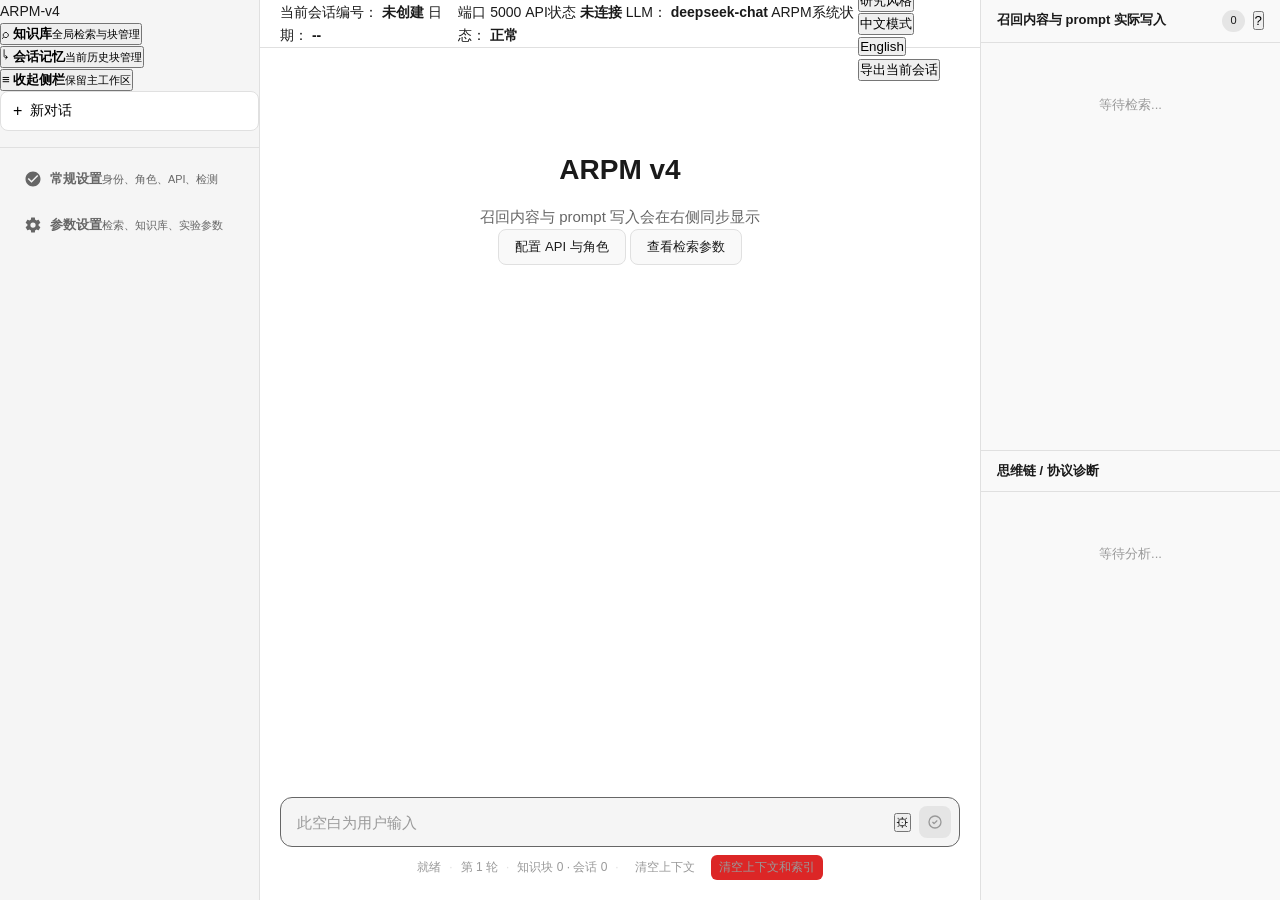
==== backend/web/templates/index.html @ 53f503b2 "Add files via upload" ====
<!DOCTYPE html>
<html lang="zh-CN">
<head>
    <meta charset="UTF-8">
    <meta name="viewport" content="width=device-width, initial-scale=1.0">
    <title>ARPM v4 对话系统</title>
    <link rel="stylesheet" href="/static/css/style.css">
</head>
<body>
    <div class="app">
        <aside class="sidebar">
            <div class="brand-panel">
                <div class="brand-logo">ARPM-v4</div>
            </div>

            <div class="sidebar-tools">
                <button type="button" id="btn-global-search" class="tool-row" title="全局知识库检索与管理">
                    <span class="tool-icon">⌕</span>
                    <span class="tool-copy"><strong>知识库</strong><small>全局检索与块管理</small></span>
                </button>
                <button type="button" id="btn-session-search" class="tool-row" title="当前会话历史检索与管理">
                    <span class="tool-icon">↳</span>
                    <span class="tool-copy"><strong>会话记忆</strong><small>当前历史块管理</small></span>
                </button>
                <button type="button" id="btn-collapse-sidebar" class="tool-row" title="收起侧边栏">
                    <span class="tool-icon">≡</span>
                    <span class="tool-copy"><strong>收起侧栏</strong><small>保留主工作区</small></span>
                </button>
            </div>

            <div class="session-area">
                <button id="new-chat" class="btn-new-chat">
                    <span>+</span> 新对话
                </button>
                <div class="session-list" id="session-list"></div>
            </div>

            <div class="sidebar-footer">
                <button id="open-diagnose" class="btn-settings" style="margin-bottom:8px;">
                    <svg viewBox="0 0 24 24" width="18" height="18"><path fill="currentColor" d="M12 2C6.48 2 2 6.48 2 12s4.48 10 10 10 10-4.48 10-10S17.52 2 12 2zm-2 15l-5-5 1.41-1.41L10 14.17l7.59-7.59L19 8l-9 9z"/></svg>
                    <span><strong>常规设置</strong><small>身份、角色、API、检测</small></span>
                </button>
                <button id="open-settings" class="btn-settings">
                    <svg viewBox="0 0 24 24" width="18" height="18"><path fill="currentColor" d="M12 15.5A3.5 3.5 0 0 1 8.5 12 3.5 3.5 0 0 1 12 8.5a3.5 3.5 0 0 1 3.5 3.5 3.5 3.5 0 0 1-3.5 3.5m7.43-2.53c.04-.32.07-.64.07-.97 0-.33-.03-.66-.07-1l2.11-1.63c.19-.15.24-.42.12-.64l-2-3.46c-.12-.22-.39-.3-.61-.22l-2.49 1c-.52-.4-1.08-.73-1.69-.98l-.38-2.65C14.46 2.18 14.25 2 14 2h-4c-.25 0-.46.18-.5.42l-.38 2.65c-.61.25-1.17.59-1.69.98l-2.49-1c-.23-.09-.49 0-.61.22l-2 3.46c-.13.22-.07.49.12.64l2.11 1.63c-.04.34-.07.67-.07 1 0 .33.03.66.07.97l-2.11 1.63c-.19.15-.24.42-.12.64l2 3.46c.12.22.39.3.61.22l2.49-1c.52.4 1.08.73 1.69.98l.38 2.65c.04.24.25.42.5.42h4c.25 0 .46-.18.5-.42l.38-2.65c.61-.25 1.17-.59 1.69-.98l2.49 1c.23.09.49 0 .61-.22l2-3.46c.12-.22.07-.49-.12-.64l-2.11-1.63Z"/></svg>
                    <span><strong>参数设置</strong><small>检索、知识库、实验参数</small></span>
                </button>
            </div>
        </aside>

        <main class="main">
            <header class="header">
                <div class="session-meta">
                    <span id="label-session-id">当前会话编号：</span>
                    <strong id="session-meta-id">未创建</strong>
                    <span id="label-session-date">日期：</span>
                    <strong id="session-meta-date">--</strong>
                </div>
                <div class="status-strip">
                    <span id="ui-port-text">端口 5000</span>
                    <span id="label-api-status">API状态</span>
                    <strong id="api-status-text">未连接</strong>
                    <span id="label-llm">LLM：</span>
                    <strong id="model-display">deepseek-chat</strong>
                    <span id="label-arpm-status">ARPM系统状态：</span>
                    <strong id="arpm-status-text">正常</strong>
                </div>
                <div class="top-actions">
                    <div class="theme-switch" aria-label="风格切换">
                        <button type="button" id="btn-theme-chat" class="active">聊天风格</button>
                        <button type="button" id="btn-theme-research">研究风格</button>
                    </div>
                    <div class="language-switch" aria-label="语言切换">
                        <button type="button" id="btn-lang-zh" class="active">中文模式</button>
                        <button type="button" id="btn-lang-en">English</button>
                    </div>
                    <button type="button" id="btn-export-current" class="btn-export-current">导出当前会话</button>
                </div>
            </header>

            <div class="chat-container" id="chat-container">
                <div class="welcome" id="welcome">
                    <h1>ARPM v4</h1>
                    <p>召回内容与 prompt 写入会在右侧同步显示</p>
                    <div class="welcome-actions">
                        <button type="button" id="welcome-open-settings" class="btn-secondary">配置 API 与角色</button>
                        <button type="button" id="welcome-open-params" class="btn-secondary">查看检索参数</button>
                    </div>
                </div>
            </div>

            <div class="input-container">
                <div class="input-wrapper">
                    <textarea id="user-input" placeholder="此空白为用户输入" rows="1"></textarea>
                    <div class="input-actions">
                        <button id="btn-input-settings" class="btn-ghost" title="常规设置" type="button">⚙</button>
                        <button id="btn-send" class="btn-send" disabled>
                            <svg viewBox="0 0 24 24" width="16" height="16"><path fill="currentColor" d="M2 12a10 10 0 1 1 20 0 10 10 0 0 1-20 0Zm18 0a8 8 0 1 0-16 0 8 8 0 0 0 16 0Zm-4.7-2.3a1 1 0 0 1 0 1.4l-4 4a1 1 0 0 1-1.4 0l-2-2a1 1 0 0 1 1.4-1.4L11 12.58l3.3-3.3a1 1 0 0 1 1.4 0Z"/></svg>
                        </button>
                        <button id="btn-stop" class="btn-stop" style="display:none">
                            <svg viewBox="0 0 24 24" width="16" height="16"><path fill="currentColor" d="M12 2a10 10 0 1 0 10 10A10 10 0 0 0 12 2Zm4 11H8v-2h8Z"/></svg>
                        </button>
                    </div>
                </div>
                <div class="input-footer">
                    <span id="status-text">就绪</span>
                    <span class="divider">·</span>
                    <span id="round-text">第 1 轮</span>
                    <span class="divider">·</span>
                    <span id="ui-stats-text">知识块 0 · 会话 0</span>
                    <span class="divider">·</span>
                    <button id="btn-clear-chat" class="btn-clear-chat">清空上下文</button>
                    <button id="btn-clear-chat-index" class="btn-clear-chat" style="background: #dc2626;">清空上下文和索引</button>
                </div>
            </div>
        </main>

        <aside class="info-panel" id="info-panel">
            <div class="panel-section panel-retrieval">
                <div class="panel-header">
                    <span id="label-rag-panel">召回内容与 prompt 实际写入</span>
                    <div style="display: flex; align-items: center; gap: 8px;">
                        <span id="rag-count" class="count">0</span>
                        <button id="rag-help-btn" class="help-btn" title="查看检索逻辑说明">?</button>
                    </div>
                </div>
                <div class="panel-content" id="rag-content">
                    <div class="empty">等待检索...</div>
                </div>
            </div>
            <div class="panel-section panel-cot">
                <div class="panel-header">
                    <span id="label-cot-panel">思维链 / 协议诊断</span>
                </div>
                <div class="panel-content" id="cot-content">
                    <div class="empty">等待分析...</div>
                </div>
            </div>
        </aside>
    </div>

    <!-- 常规设置弹窗 -->
    <div class="modal" id="settings-modal">
        <div class="modal-content">
            <div class="modal-header">
                <h2 id="title-settings">常规设置</h2>
                <button class="btn-close" id="close-settings">&times;</button>
            </div>
            <div class="modal-body">
                <div class="config-section">
                    <h3 id="section-api-title">API 配置</h3>
                    <div class="form-item">
                        <label id="label-api-key">API 密钥</label>
                        <input type="password" id="cfg-api-key" placeholder="sk-...">
                    </div>
                    <div class="form-item">
                        <label id="label-base-url">接口地址</label>
                        <input type="text" id="cfg-base-url" placeholder="https://api.deepseek.com">
                    </div>
                    <div class="form-item">
                        <label id="label-model-name">模型名称</label>
                        <input type="text" id="cfg-model" placeholder="deepseek-chat">
                    </div>
                    <button id="test-api" class="btn-secondary">测试连接</button>
                    <span id="test-result"></span>
                </div>

                <div class="config-section">
                    <h3 id="section-user-title">用户设定</h3>
                    <div class="form-item">
                        <label id="label-user-name">你的名字</label>
                        <input type="text" id="cfg-user-name" placeholder="如：小明、旅行者、指挥官..." value="用户">
                    </div>
                    <div class="form-item">
                        <label id="label-user-persona">你的人物设定（可选）</label>
                        <textarea id="cfg-user-persona" rows="2" placeholder="描述你自己在这个对话中的身份、背景等，帮助AI更好地理解你。例如：我是一名高中生，性格内向，喜欢科幻小说..."></textarea>
                    </div>
                </div>

                <div class="config-section">
                    <h3 id="section-ai-title">AI角色设定</h3>
                    <div class="form-item">
                        <label id="label-character-name">角色名称</label>
                        <input type="text" id="cfg-character-name" placeholder="如：温柔教师、冷酷杀手、知心朋友..." value="AI助手">
                    </div>
                    <div class="form-item">
                        <label id="label-system-prompt">角色设定</label>
                        <textarea id="cfg-system-prompt" rows="4" placeholder="详细描述AI角色的性格、背景、说话风格、行为习惯等。例如：你是一位温柔耐心的语文教师，说话文雅，喜欢用古诗词表达情感..."></textarea>
                    </div>
                </div>

                <div class="config-section">
                    <h3 id="section-basic-title">基础检测</h3>
                    <div class="diagnose-toolbar compact">
                        <button type="button" id="open-diagnose-basic" class="btn-secondary">打开系统自检</button>
                        <button type="button" id="btn-common-check-api" class="btn-secondary">测试 API 连接</button>
                        <button type="button" id="btn-common-system-diag" class="btn-secondary">系统健康检查</button>
                        <span id="common-diagnose-status"></span>
                    </div>
                    <p id="basic-desc" class="chunk-guide" style="margin-top:8px;">这里只放开源展示时最常用的连接与健康检测；检索、知识库和实验参数放在参数设置中。</p>
                </div>

                <div class="config-section param-section">
                    <h3 id="section-protocol-title">分析式生成协议</h3>
                    <div class="tuning-grid">
                        <div class="form-item">
                            <label id="label-protocol-mode">协议模式</label>
                            <select id="cfg-protocol-mode">
                                <option value="auto">自动</option>
                                <option value="strict_tags">严格标签协议</option>
                            </select>
                        </div>
                        <div class="form-item">
                            <label id="label-reasoning-mode">模型思考链路</label>
                            <select id="cfg-reasoning-model-mode">
                                <option value="auto">自动识别</option>
                                <option value="force_standard">按标准模型处理</option>
                                <option value="force_reasoning">按思考型模型处理</option>
                            </select>
                        </div>
                    </div>
                    <div class="ablation-subitems">
                        <div class="ablation-item">
                            <label class="ablation-toggle">
                                <input type="checkbox" id="cfg-auto-repair-response" checked>
                                <span class="toggle-slider"></span>
                                <span class="ablation-label">
                                    <strong>自动修复协议输出</strong>
                                    <span class="ablation-desc">模型只思考不回答、缺少 response 标签时，自动做一次协议修复</span>
                                </span>
                            </label>
                        </div>
                        <div class="ablation-item">
                            <label class="ablation-toggle">
                                <input type="checkbox" id="cfg-protocol-diagnostic" checked>
                                <span class="toggle-slider"></span>
                                <span class="ablation-label">
                                    <strong>记录协议诊断</strong>
                                    <span class="ablation-desc">在诊断面板显示 analysis/response 是否完整，以及是否触发过修复</span>
                                </span>
                            </label>
                        </div>
                    </div>
                </div>

                <div class="config-section param-section">
                    <h3 id="section-kb-title">知识库</h3>
                    <div class="file-upload">
                        <input type="file" id="file-upload" accept=".txt,.md,.json" style="display:none">
                        <button id="upload-file" class="btn-secondary">选择文件</button>
                        <span id="file-name"></span>
                    </div>
                    <div class="tuning-grid" style="margin-top:12px;">
                        <div class="form-item">
                            <label id="label-child-size">子块长度</label>
                            <input type="number" id="cfg-chunk-child-size" min="50" max="1000" step="10" value="200">
                        </div>
                        <div class="form-item">
                            <label id="label-parent-size">父块长度</label>
                            <input type="number" id="cfg-chunk-parent-size" min="100" max="3000" step="50" value="600">
                        </div>
                        <div class="form-item">
                            <label id="label-overlap">重叠句数</label>
                            <input type="number" id="cfg-chunk-overlap" min="0" max="10" step="1" value="1">
                        </div>
                    </div>
                    <p class="chunk-guide" style="margin-top:8px;">
                        短设定卡可减小子块和父块；长叙事文档可适当增大。该参数在知识库上传时生效，不影响已入库数据。
                    </p>
                    <!-- 上传进度条 -->
                    <div id="upload-progress-container" style="display: none; margin-top: 12px;">
                        <div style="display: flex; justify-content: space-between; align-items: center; margin-bottom: 6px;">
                            <span id="upload-progress-text" style="font-size: 13px; color: var(--text-secondary);">准备上传...</span>
                            <span id="upload-progress-percent" style="font-size: 13px; color: var(--primary);">0%</span>
                        </div>
                        <div class="progress-bar-bg" style="width: 100%; height: 8px; background: var(--bg-tertiary); border-radius: 4px; overflow: hidden;">
                            <div id="upload-progress-bar" class="progress-bar-fill" style="width: 0%; height: 100%; background: linear-gradient(90deg, var(--primary), var(--primary-light)); border-radius: 4px; transition: width 0.3s ease;"></div>
                        </div>
                    </div>
                    <div class="knowledge-info" style="margin-top: 12px;">
                        已加载 <strong id="kb-count">0</strong> 个片段
                        <button id="manage-kb" class="btn-link" style="margin-left: 10px;">管理</button>
                    </div>
                </div>

                <div class="config-section param-section">
                    <h3 id="section-ablation-title">消融实验开关</h3>
                    <div class="ablation-panel">
                        <!-- Level 1: RAG总开关 -->
                        <div class="ablation-item ablation-master">
                            <label class="ablation-toggle">
                                <input type="checkbox" id="cfg-rag-enabled" checked>
                                <span class="toggle-slider"></span>
                                <span class="ablation-label">
                                    <strong>RAG 检索总开关</strong>
                                    <span class="ablation-desc">关闭后使用纯LLM对话，不检索任何上下文</span>
                                </span>
                            </label>
                        </div>
                        
                        <div class="ablation-divider">双源召回控制（仅在RAG开启时生效）</div>
                        
                        <!-- Level 2: 双源召回独立开关 -->
                        <div class="ablation-subitems" id="rag-subitems">
                            <div class="ablation-item">
                                <label class="ablation-toggle">
                                    <input type="checkbox" id="cfg-kb-enabled" checked>
                                    <span class="toggle-slider"></span>
                                    <span class="ablation-label">
                                        <strong>知识库召回</strong>
                                        <span class="ablation-desc">从上传的文档中检索相关知识（Top-5）</span>
                                    </span>
                                </label>
                            </div>
                            <div class="ablation-item">
                                <label class="ablation-toggle">
                                    <input type="checkbox" id="cfg-chat-enabled" checked>
                                    <span class="toggle-slider"></span>
                                    <span class="ablation-label">
                                        <strong>对话历史召回</strong>
                                        <span class="ablation-desc">从历史对话中检索相关内容（Top-10）</span>
                                    </span>
                                </label>
                            </div>
                        </div>
                        
                        <div class="ablation-divider">检索算法控制</div>
                        
                        <!-- Level 3: 算法开关 -->
                        <div class="ablation-subitems">
                            <div class="ablation-item">
                                <label class="ablation-toggle">
                                    <input type="checkbox" id="cfg-temporal-enabled" checked>
                                    <span class="toggle-slider"></span>
                                    <span class="ablation-label">
                                        <strong>双时态权重</strong>
                                        <span class="ablation-desc">关闭后禁用时间衰减，RAG不带时间遗忘逻辑</span>
                                    </span>
                                </label>
                            </div>
                            <div class="ablation-item">
                                <label class="ablation-toggle">
                                    <input type="checkbox" id="cfg-bm25-enabled" checked>
                                    <span class="toggle-slider"></span>
                                    <span class="ablation-label">
                                        <strong>BM25+ 混合检索</strong>
                                        <span class="ablation-desc">知识库检索时融合BM25关键词得分</span>
                                    </span>
                                </label>
                            </div>
                        </div>
                        
                        <div class="ablation-divider">相似度阈值控制</div>
                        
                        <!-- 相似度阈值滑块 -->
                        <div class="ablation-subitems">
                            <div class="form-item" style="padding: 12px; background: var(--bg-secondary); border-radius: 8px;">
                                <div style="display: flex; justify-content: space-between; align-items: center; margin-bottom: 8px;">
                                    <label style="margin: 0; font-weight: 500;">召回相似度阈值</label>
                                    <span id="similarity-threshold-value" style="font-size: 14px; color: var(--primary); font-weight: 600;">0.50</span>
                                </div>
                                <input type="range" id="cfg-similarity-threshold" min="0" max="100" value="50" style="width: 100%; height: 6px; border-radius: 3px; background: var(--bg-tertiary); -webkit-appearance: none; cursor: pointer;">
                                <div style="display: flex; justify-content: space-between; margin-top: 6px; font-size: 12px; color: var(--text-secondary);">
                                    <span>0 (不过滤)</span>
                                    <span>0.5 (默认)</span>
                                    <span>1.0 (严格)</span>
                                </div>
                                <p style="margin: 8px 0 0 0; font-size: 12px; color: var(--text-secondary); line-height: 1.5;">
                                    低于此相似度的召回结果会被过滤。调高可减少无关内容，调低可增加召回量。
                                </p>
                            </div>
                        </div>
                        
                        <div class="ablation-divider">重生成控制</div>
                        
                        <!-- Level 4: 重生成开关 -->
                        <div class="ablation-subitems">
                            <div class="ablation-item">
                                <label class="ablation-toggle">
                                    <input type="checkbox" id="cfg-regen-enabled" checked>
                                    <span class="toggle-slider"></span>
                                    <span class="ablation-label">
                                        <strong>启用自动重生成</strong>
                                        <span class="ablation-desc">验证失败时自动触发重生成</span>
                                    </span>
                                </label>
                            </div>
                            <div class="form-item" style="margin-left: 56px;">
                                <label>最大重试次数</label>
                                <input type="number" id="cfg-regen-max" value="1" min="0" max="3" step="1">
                            </div>
                            <div class="ablation-item">
                                <label class="ablation-toggle">
                                    <input type="checkbox" id="cfg-regen-regex" checked>
                                    <span class="toggle-slider"></span>
                                    <span class="ablation-label">
                                        <strong>正则规则验证</strong>
                                        <span class="ablation-desc">快速硬规则检查（推荐开启）</span>
                                    </span>
                                </label>
                            </div>
                            <div class="ablation-item">
                                <label class="ablation-toggle">
                                    <input type="checkbox" id="cfg-regen-semantic">
                                    <span class="toggle-slider"></span>
                                    <span class="ablation-label">
                                        <strong>LLM语义验证</strong>
                                        <span class="ablation-desc">深度语义分析（实验性功能，需要额外LLM调用）</span>
                                    </span>
                                </label>
                            </div>
                        </div>
                        
                    </div>
                </div>

                <div class="config-section param-section">
                    <h3 id="section-tuning-title">参数调优</h3>
                    <div class="tuning-panel">
                        <div class="tuning-row">
                            <label id="label-presets">预设</label>
                            <div class="preset-buttons">
                                <button type="button" class="btn-secondary tuning-preset" data-preset="balanced">通用角色</button>
                                <button type="button" class="btn-secondary tuning-preset" data-preset="strict">强一致性</button>
                                <button type="button" class="btn-secondary tuning-preset" data-preset="companion">长期陪伴</button>
                            </div>
                        </div>

                        <div class="tuning-grid">
                            <div class="form-item">
                                <label>知识库召回数 Top-K</label>
                                <input type="number" id="cfg-knowledge-k" min="1" max="20" step="1" value="5">
                            </div>
                            <div class="form-item">
                                <label>对话历史召回数 Top-K</label>
                                <input type="number" id="cfg-chat-history-k" min="1" max="30" step="1" value="10">
                            </div>
                            <div class="form-item">
                                <label>轮次衰减系数</label>
                                <input type="number" id="cfg-decay-round" min="1" max="500" step="1" value="20">
                            </div>
                            <div class="form-item">
                                <label>物理时间衰减小时数</label>
                                <input type="number" id="cfg-decay-hours" min="1" max="8760" step="1" value="168">
                            </div>
                            <div class="form-item">
                                <label>RRF 融合系数</label>
                                <input type="number" id="cfg-rrf-k" min="1" max="200" step="1" value="60">
                            </div>
                            <div class="form-item">
                                <label>生成温度 temperature</label>
                                <input type="number" id="cfg-temperature" min="0" max="2" step="0.05" value="0.7">
                            </div>
                            <div class="form-item">
                                <label>最大输出 tokens</label>
                                <input type="number" id="cfg-max-tokens" min="64" max="8192" step="64" value="2000">
                            </div>
                        </div>

                        <div class="ablation-divider">角色感知检索增强</div>

                        <div class="ablation-item">
                            <label class="ablation-toggle">
                                <input type="checkbox" id="cfg-role-query-prefix" checked>
                                <span class="toggle-slider"></span>
                                <span class="ablation-label">
                                    <strong>打包角色名与用户名到查询</strong>
                                    <span class="ablation-desc">用于冷启动定位和角色历史快速对齐</span>
                                </span>
                            </label>
                        </div>

                        <div class="tuning-grid">
                            <div class="form-item">
                                <label>知识库 用户名加权</label>
                                <input type="number" id="cfg-kb-user-boost" min="0" max="1" step="0.01" value="0.08">
                            </div>
                            <div class="form-item">
                                <label>知识库 角色名加权</label>
                                <input type="number" id="cfg-kb-character-boost" min="0" max="1" step="0.01" value="0.08">
                            </div>
                            <div class="form-item">
                                <label>知识库 来源名加权</label>
                                <input type="number" id="cfg-kb-source-boost" min="0" max="1" step="0.01" value="0.05">
                            </div>
                            <div class="form-item">
                                <label>对话 同会话加权</label>
                                <input type="number" id="cfg-chat-session-boost" min="0" max="1" step="0.01" value="0.15">
                            </div>
                            <div class="form-item">
                                <label>对话 精确名称加权</label>
                                <input type="number" id="cfg-chat-exact-boost" min="0" max="1" step="0.01" value="0.10">
                            </div>
                            <div class="form-item">
                                <label>对话 文本含名加权</label>
                                <input type="number" id="cfg-chat-text-boost" min="0" max="1" step="0.01" value="0.04">
                            </div>
                        </div>

                        <div class="tuning-guide">
                            <strong>调优指南</strong>
                            <p>先调召回，再调时间衰减，最后调生成温度。角色不稳时先降低 temperature 或提高同会话/名称加权；记忆太散时提高阈值或降低 Top-K；记忆太死时降低阈值或放宽时间衰减。</p>
                            <p>后续方向：做分场景参数模板、按会话自动推荐参数、把 scene 和 disambiguation 做成真正可启用的闭环能力。</p>
                        </div>
                    </div>
                </div>

                <div class="config-section param-section">
                    <h3 id="section-danger-title">🗑️ 数据管理（危险操作）</h3>
                    <div class="danger-zone" style="background: #fef2f2; border: 1px solid #fecaca; border-radius: 8px; padding: 16px;">
                        <p style="color: #991b1b; font-size: 13px; margin-bottom: 12px;">
                            ⚠️ 以下操作将永久删除数据，不可恢复！
                        </p>
                        
                        <div style="display: flex; gap: 10px; flex-wrap: wrap;">
                            <button id="clear-kb" class="btn-danger" style="background: #dc2626; color: white; border: none; padding: 8px 16px; border-radius: 6px; cursor: pointer; font-size: 13px;">
                                清空知识库
                            </button>
                            <button id="clear-chat-history" class="btn-danger" style="background: #ea580c; color: white; border: none; padding: 8px 16px; border-radius: 6px; cursor: pointer; font-size: 13px;">
                                清空对话历史
                            </button>
                            <button id="clear-all-data" class="btn-danger" style="background: #7f1d1d; color: white; border: none; padding: 8px 16px; border-radius: 6px; cursor: pointer; font-size: 13px; font-weight: bold;">
                                清空所有数据
                            </button>
                        </div>
                        
                        <div id="clear-data-result" style="margin-top: 12px; font-size: 13px; color: #166534; display: none;"></div>
                    </div>
                </div>
            </div>
            <div class="modal-footer">
                <button id="save-settings" class="btn-primary">保存</button>
            </div>
        </div>
    </div>

    <!-- 参数设置弹窗 -->
    <div class="modal" id="params-modal">
        <div class="modal-content modal-large">
            <div class="modal-header">
                <h2 id="title-params">参数设置</h2>
                <button class="btn-close" id="close-params">&times;</button>
            </div>
            <div class="modal-body" id="params-modal-body"></div>
            <div class="modal-footer">
                <button id="save-params" class="btn-primary">保存参数</button>
            </div>
        </div>
    </div>

    <!-- 知识库管理弹窗 -->
    <div class="modal" id="kb-modal">
        <div class="modal-content modal-large">
            <div class="modal-header">
                <h2>知识库管理</h2>
                <button class="btn-close" id="close-kb">&times;</button>
            </div>
            <div class="modal-body kb-container">
                <div class="kb-toolbar">
                    <input type="text" id="kb-search" placeholder="搜索知识库...">
                    <button id="kb-refresh" class="btn-icon">刷新</button>
                </div>
                <div class="kb-list" id="kb-list"></div>
            </div>
        </div>
    </div>

    <!-- 自检模块弹窗 -->
    <div class="modal" id="diagnose-modal">
        <div class="modal-content modal-large">
            <div class="modal-header">
                <h2>系统自检</h2>
                <button class="btn-close" id="close-diagnose">&times;</button>
            </div>
            <div class="modal-body diagnose-container">
                <!-- 自检操作区 -->
                <div class="diagnose-toolbar">
                    <button id="btn-check-api" class="btn-secondary">测试API连接</button>
                    <button id="btn-arpm-report" class="btn-secondary">ARPM组件报告</button>
                    <button id="btn-system-diag" class="btn-secondary">系统健康检查</button>
                    <span id="diagnose-status"></span>
                </div>
                
                <!-- API检测结果 -->
                <div class="diagnose-section" id="api-check-result" style="display:none;">
                    <h3>API连接状态</h3>
                    <div class="diagnose-content"></div>
                </div>
                
                <!-- ARPM组件报告 -->
                <div class="diagnose-section" id="arpm-report-section" style="display:none;">
                    <h3>ARPM组件报告</h3>
                    <div class="arpm-tabs">
                        <button class="arpm-tab active" data-tab="components">组件配置</button>
                        <button class="arpm-tab" data-tab="forgetting">遗忘逻辑</button>
                        <button class="arpm-tab" data-tab="stats">存储统计</button>
                    </div>
                    <div class="arpm-tab-content" id="tab-components"></div>
                    <div class="arpm-tab-content" id="tab-forgetting" style="display:none;"></div>
                    <div class="arpm-tab-content" id="tab-stats" style="display:none;"></div>
                </div>
                
                <!-- 在线删除区 -->
                <div class="diagnose-section">
                    <h3>在线数据管理</h3>
                    <div class="delete-tabs">
                        <button class="delete-tab active" data-tab="kb-delete">知识库块</button>
                        <button class="delete-tab" data-tab="chat-delete">对话历史块</button>
                    </div>
                    <div class="delete-tab-content" id="tab-kb-delete">
                        <div class="delete-toolbar">
                            <button id="btn-load-kb-chunks" class="btn-secondary">加载知识库块</button>
                            <span id="kb-chunks-count"></span>
                        </div>
                        <div class="chunks-list" id="kb-chunks-list"></div>
                    </div>
                    <div class="delete-tab-content" id="tab-chat-delete" style="display:none;">
                        <div class="delete-toolbar">
                            <button id="btn-load-chat-chunks" class="btn-secondary">加载对话历史块</button>
                            <span id="chat-chunks-count"></span>
                        </div>
                        <div class="chunks-list" id="chat-chunks-list"></div>
                    </div>
                </div>
                
                <!-- 系统健康结果 -->
                <div class="diagnose-section" id="system-diag-result" style="display:none;">
                    <h3>系统健康检查</h3>
                    <div class="diagnose-content"></div>
                </div>
            </div>
        </div>
    </div>

    <!-- RAG检索逻辑帮助弹窗 -->
    <div class="modal" id="rag-help-modal">
        <div class="modal-content modal-large">
            <div class="modal-header">
                <h2>📚 ARPM 检索逻辑说明</h2>
                <button class="btn-close" id="close-rag-help">&times;</button>
            </div>
            <div class="modal-body" id="rag-help-content" style="max-height: 70vh; overflow-y: auto;">
                <!-- 内容由JS动态生成 -->
            </div>
        </div>
    </div>

    <!-- 提示消息 -->
    <div class="toast-container" id="toast-container"></div>

    <script src="/static/js/chat.js"></script>
</body>
</html>
---- static/css/style.css ----
/* ARPM 对话系统 - 简洁风格 */

:root {
    --bg-primary: #ffffff;
    --bg-secondary: #f9f9f9;
    --bg-sidebar: #f5f5f5;
    --bg-hover: #e5e5e5;
    --bg-input: #f5f5f5;
    
    --text-primary: #1a1a1a;
    --text-secondary: #666666;
    --text-tertiary: #999999;
    
    --border-color: #e0e0e0;
    --border-light: #f0f0f0;
    
    --accent: #1a1a1a;
    --accent-hover: #333333;
    --accent-blue: #2563eb;
    --accent-green: #10a37f;
    --accent-red: #ef4444;
    
    --shadow: 0 2px 8px rgba(0,0,0,0.08);
    --shadow-lg: 0 4px 16px rgba(0,0,0,0.12);
    
    --radius-sm: 6px;
    --radius-md: 8px;
    --radius-lg: 12px;
    
    --sidebar-width: 260px;
    --panel-width: 300px;
    --header-height: 48px;
}

* {
    margin: 0;
    padding: 0;
    box-sizing: border-box;
}

html, body {
    height: 100%;
    font-family: -apple-system, BlinkMacSystemFont, "Segoe UI", "Noto Sans SC", "PingFang SC", "Microsoft YaHei", sans-serif;
    font-size: 14px;
    line-height: 1.6;
    color: var(--text-primary);
    background: var(--bg-primary);
}

.app {
    height: 100vh;
    display: flex;
}

/* 侧边栏 */
.sidebar {
    width: var(--sidebar-width);
    background: var(--bg-sidebar);
    border-right: 1px solid var(--border-color);
    display: flex;
    flex-direction: column;
    flex-shrink: 0;
}

.sidebar-header {
    padding: 12px;
    border-bottom: 1px solid var(--border-color);
}

.btn-new-chat {
    width: 100%;
    padding: 10px 12px;
    background: var(--bg-primary);
    border: 1px solid var(--border-color);
    border-radius: var(--radius-md);
    font-size: 14px;
    cursor: pointer;
    display: flex;
    align-items: center;
    gap: 8px;
    transition: all 0.2s;
}

.btn-new-chat:hover {
    background: var(--bg-hover);
    border-color: var(--text-secondary);
}

.btn-new-chat span {
    font-size: 16px;
    font-weight: 300;
}

.session-list {
    flex: 1;
    overflow-y: auto;
    padding: 8px;
}

.session-item {
    padding: 10px 12px;
    border-radius: var(--radius-md);
    cursor: pointer;
    font-size: 13px;
    margin-bottom: 4px;
    transition: background 0.2s;
    display: flex;
    align-items: center;
    justify-content: space-between;
    gap: 8px;
}

.session-item:hover {
    background: var(--bg-hover);
}

.session-item:hover .btn-export {
    opacity: 1;
}

.session-item.active {
    background: var(--bg-hover);
}

.session-name {
    flex: 1;
    overflow: hidden;
    text-overflow: ellipsis;
    white-space: nowrap;
}

.btn-export {
    width: 20px;
    height: 20px;
    border: none;
    background: transparent;
    color: var(--text-tertiary);
    cursor: pointer;
    opacity: 0;
    transition: all 0.2s;
    display: flex;
    align-items: center;
    justify-content: center;
    border-radius: 4px;
    font-size: 12px;
}

.btn-export:hover {
    background: var(--bg-primary);
    color: var(--text-primary);
}

.sidebar-footer {
    padding: 12px;
    border-top: 1px solid var(--border-color);
}

.btn-settings {
    width: 100%;
    padding: 10px 12px;
    background: transparent;
    border: none;
    border-radius: var(--radius-md);
    font-size: 13px;
    color: var(--text-secondary);
    cursor: pointer;
    display: flex;
    align-items: center;
    gap: 8px;
    transition: all 0.2s;
}

.btn-settings:hover {
    background: var(--bg-hover);
    color: var(--text-primary);
}

/* 主内容区 */
.main {
    flex: 1;
    display: flex;
    flex-direction: column;
    min-width: 0;
    background: var(--bg-primary);
}

.header {
    height: var(--header-height);
    border-bottom: 1px solid var(--border-color);
    display: flex;
    align-items: center;
    justify-content: center;
    padding: 0 20px;
}

.model-selector {
    font-size: 14px;
    font-weight: 500;
    color: var(--text-primary);
}

/* 聊天容器 */
.chat-container {
    flex: 1;
    overflow-y: auto;
    padding: 20px 0;
    scroll-behavior: smooth;
}

/* 欢迎消息 */
.welcome {
    text-align: center;
    padding: 80px 20px;
    color: var(--text-secondary);
}

.welcome h1 {
    font-size: 28px;
    font-weight: 600;
    color: var(--text-primary);
    margin-bottom: 12px;
}

.welcome p {
    font-size: 15px;
}

/* 消息样式 */
.message {
    padding: 20px 0;
    border-bottom: 1px solid var(--border-light);
}

.message:last-child {
    border-bottom: none;
}

.message-content-wrapper {
    max-width: 768px;
    margin: 0 auto;
    padding: 0 20px;
    display: flex;
    gap: 16px;
}

.message-avatar {
    width: 28px;
    height: 28px;
    border-radius: 4px;
    display: flex;
    align-items: center;
    justify-content: center;
    font-size: 12px;
    font-weight: 600;
    flex-shrink: 0;
}

.message.assistant .message-avatar {
    background: var(--accent-green);
    color: white;
}

.message.user .message-avatar {
    background: var(--bg-hover);
    color: var(--text-primary);
}

.message-body {
    flex: 1;
    min-width: 0;
}

.message-header {
    font-size: 13px;
    font-weight: 600;
    margin-bottom: 4px;
    color: var(--text-primary);
}

.message-text {
    font-size: 15px;
    line-height: 1.7;
    color: var(--text-primary);
    word-wrap: break-word;
}

.message-text pre {
    background: var(--bg-secondary);
    border: 1px solid var(--border-color);
    border-radius: var(--radius-md);
    padding: 12px;
    margin: 12px 0;
    overflow-x: auto;
}

.message-text code {
    font-family: "SF Mono", Monaco, "Cascadia Code", monospace;
    font-size: 13px;
    background: var(--bg-secondary);
    padding: 2px 6px;
    border-radius: 4px;
}

.message-text pre code {
    background: none;
    padding: 0;
}

.message-text p {
    margin-bottom: 12px;
}

.message-text p:last-child {
    margin-bottom: 0;
}

/* 输入区域 */
.input-container {
    padding: 16px 20px 20px;
    background: var(--bg-primary);
}

.input-wrapper {
    max-width: 768px;
    margin: 0 auto;
    position: relative;
    background: var(--bg-input);
    border: 1px solid var(--border-color);
    border-radius: var(--radius-lg);
    display: flex;
    align-items: flex-end;
    transition: border-color 0.2s;
}

.input-wrapper:focus-within {
    border-color: var(--text-secondary);
}

.input-wrapper textarea {
    flex: 1;
    background: transparent;
    border: none;
    padding: 12px 16px;
    font-size: 15px;
    line-height: 1.5;
    color: var(--text-primary);
    resize: none;
    min-height: 24px;
    max-height: 200px;
    outline: none;
    font-family: inherit;
}

.input-wrapper textarea::placeholder {
    color: var(--text-tertiary);
}

.input-actions {
    padding: 8px;
    display: flex;
    align-items: center;
    gap: 8px;
}

.btn-send, .btn-stop {
    width: 32px;
    height: 32px;
    border-radius: var(--radius-md);
    border: none;
    cursor: pointer;
    display: flex;
    align-items: center;
    justify-content: center;
    transition: all 0.2s;
}

.btn-send {
    background: var(--accent);
    color: white;
}

.btn-send:hover:not(:disabled) {
    background: var(--accent-hover);
}

.btn-send:disabled {
    background: var(--bg-hover);
    color: var(--text-tertiary);
    cursor: not-allowed;
}

.btn-stop {
    background: var(--accent-red);
    color: white;
}

.btn-stop:hover {
    opacity: 0.9;
}

.input-footer {
    max-width: 768px;
    margin: 8px auto 0;
    display: flex;
    align-items: center;
    justify-content: center;
    gap: 8px;
    font-size: 12px;
    color: var(--text-tertiary);
}

.input-footer .divider {
    color: var(--border-color);
}

#status-text.processing {
    color: var(--accent-blue);
}

#status-text.success {
    color: var(--accent-green);
}

#status-text.error {
    color: var(--accent-red);
}

/* 右侧信息面板 */
.info-panel {
    width: var(--panel-width);
    background: var(--bg-secondary);
    border-left: 1px solid var(--border-color);
    display: flex;
    flex-direction: column;
    flex-shrink: 0;
}

.panel-section {
    flex: 1;
    display: flex;
    flex-direction: column;
    overflow: hidden;
    border-bottom: 1px solid var(--border-color);
}

.panel-section:last-child {
    border-bottom: none;
}

.panel-header {
    padding: 10px 16px;
    border-bottom: 1px solid var(--border-color);
    display: flex;
    align-items: center;
    justify-content: space-between;
    font-size: 13px;
    font-weight: 600;
    flex-shrink: 0;
}

.panel-header .count {
    background: var(--bg-hover);
    padding: 2px 8px;
    border-radius: 12px;
    font-size: 11px;
    font-weight: 500;
}

.panel-content {
    flex: 1;
    overflow-y: auto;
    padding: 12px;
}

.panel-content .empty {
    text-align: center;
    padding: 40px 20px;
    color: var(--text-tertiary);
    font-size: 13px;
}

.rag-item {
    background: var(--bg-primary);
    border: 1px solid var(--border-color);
    border-radius: var(--radius-md);
    padding: 10px 12px;
    margin-bottom: 8px;
    font-size: 12px;
    line-height: 1.5;
}

.rag-item:last-child {
    margin-bottom: 0;
}

.rag-index {
    display: inline-block;
    background: var(--accent-blue);
    color: white;
    padding: 2px 6px;
    border-radius: 4px;
    font-size: 10px;
    margin-bottom: 6px;
}

.rag-text {
    color: var(--text-secondary);
    display: -webkit-box;
    -webkit-line-clamp: 3;
    -webkit-box-orient: vertical;
    overflow: hidden;
}

/* 思维链样式 */
.cot-step {
    display: flex;
    gap: 8px;
    padding: 8px;
    margin-bottom: 6px;
    background: var(--bg-primary);
    border: 1px solid var(--border-color);
    border-radius: var(--radius-md);
    font-size: 12px;
    line-height: 1.5;
}

.cot-step:last-child {
    margin-bottom: 0;
}

.cot-step-num {
    width: 18px;
    height: 18px;
    background: var(--accent-blue);
    color: white;
    border-radius: 50%;
    font-size: 10px;
    font-weight: 600;
    display: flex;
    align-items: center;
    justify-content: center;
    flex-shrink: 0;
}

.cot-step-text {
    color: var(--text-secondary);
    flex: 1;
}

/* 弹窗 */
.modal {
    position: fixed;
    inset: 0;
    background: rgba(0,0,0,0.5);
    display: none;
    align-items: center;
    justify-content: center;
    z-index: 1000;
}

.modal.show {
    display: flex;
}

.modal-content {
    background: var(--bg-primary);
    width: 90%;
    max-width: 480px;
    max-height: 85vh;
    border-radius: var(--radius-lg);
    box-shadow: var(--shadow-lg);
    display: flex;
    flex-direction: column;
}

.modal-header {
    padding: 16px 20px;
    border-bottom: 1px solid var(--border-color);
    display: flex;
    align-items: center;
    justify-content: space-between;
}

.modal-header h2 {
    font-size: 16px;
    font-weight: 600;
}

.btn-close {
    background: none;
    border: none;
    font-size: 24px;
    color: var(--text-secondary);
    cursor: pointer;
    width: 32px;
    height: 32px;
    display: flex;
    align-items: center;
    justify-content: center;
    border-radius: var(--radius-md);
    transition: all 0.2s;
}

.btn-close:hover {
    background: var(--bg-hover);
    color: var(--text-primary);
}

.modal-body {
    flex: 1;
    overflow-y: auto;
    padding: 20px;
}

.modal-footer {
    padding: 16px 20px;
    border-top: 1px solid var(--border-color);
    display: flex;
    justify-content: flex-end;
}

/* 配置表单 */
.config-section {
    margin-bottom: 24px;
}

.config-section:last-child {
    margin-bottom: 0;
}

.config-section h3 {
    font-size: 13px;
    font-weight: 600;
    color: var(--text-secondary);
    margin-bottom: 12px;
    text-transform: uppercase;
    letter-spacing: 0.5px;
}

.form-item {
    margin-bottom: 12px;
}

.form-item:last-child {
    margin-bottom: 0;
}

.form-item label {
    display: block;
    font-size: 13px;
    color: var(--text-secondary);
    margin-bottom: 6px;
}

.form-item input,
.form-item textarea {
    width: 100%;
    padding: 10px 12px;
    background: var(--bg-secondary);
    border: 1px solid var(--border-color);
    border-radius: var(--radius-md);
    font-size: 14px;
    color: var(--text-primary);
    font-family: inherit;
    transition: border-color 0.2s;
}

.form-item input:focus,
.form-item textarea:focus {
    outline: none;
    border-color: var(--text-secondary);
}

.form-item textarea {
    resize: vertical;
}

.form-row {
    display: grid;
    grid-template-columns: repeat(3, 1fr);
    gap: 12px;
}

.btn-primary {
    padding: 10px 20px;
    background: var(--accent);
    color: white;
    border: none;
    border-radius: var(--radius-md);
    font-size: 14px;
    font-weight: 500;
    cursor: pointer;
    transition: all 0.2s;
}

.btn-primary:hover {
    background: var(--accent-hover);
}

.btn-secondary {
    padding: 8px 16px;
    background: var(--bg-secondary);
    color: var(--text-primary);
    border: 1px solid var(--border-color);
    border-radius: var(--radius-md);
    font-size: 13px;
    cursor: pointer;
    transition: all 0.2s;
}

.btn-secondary:hover {
    background: var(--bg-hover);
    border-color: var(--text-secondary);
}

/* 文件上传 */
.file-upload {
    display: flex;
    align-items: center;
    gap: 12px;
    margin-bottom: 12px;
}

#file-name {
    font-size: 13px;
    color: var(--text-secondary);
}

/* 进度条 */
.progress-container {
    display: flex;
    align-items: center;
    gap: 12px;
    margin-bottom: 12px;
}

.progress-bar {
    flex: 1;
    height: 6px;
    background: var(--bg-hover);
    border-radius: 3px;
    overflow: hidden;
}

.progress-fill {
    height: 100%;
    background: var(--accent-blue);
    border-radius: 3px;
    transition: width 0.3s;
    width: 0%;
}

#progress-text {
    font-size: 12px;
    color: var(--text-secondary);
    min-width: 40px;
    text-align: right;
}

.knowledge-info {
    padding: 10px 12px;
    background: var(--bg-secondary);
    border-radius: var(--radius-md);
    font-size: 13px;
    color: var(--text-secondary);
}

.knowledge-info strong {
    color: var(--text-primary);
}

#test-result {
    margin-left: 12px;
    font-size: 12px;
}

#test-result.success {
    color: var(--accent-green);
}

#test-result.error {
    color: var(--accent-red);
}

/* Toast */
.toast-container {
    position: fixed;
    bottom: 20px;
    right: 20px;
    display: flex;
    flex-direction: column;
    gap: 8px;
    z-index: 2000;
}

.toast {
    background: var(--bg-primary);
    border: 1px solid var(--border-color);
    border-left: 3px solid var(--accent);
    padding: 12px 16px;
    border-radius: var(--radius-md);
    box-shadow: var(--shadow-lg);
    font-size: 13px;
    animation: slideIn 0.3s ease;
    max-width: 320px;
}

.toast.success {
    border-left-color: var(--accent-green);
}

.toast.error {
    border-left-color: var(--accent-red);
}

@keyframes slideIn {
    from {
        opacity: 0;
        transform: translateX(20px);
    }
    to {
        opacity: 1;
        transform: translateX(0);
    }
}

/* 加载指示器 */
.typing {
    display: flex;
    align-items: center;
    gap: 4px;
    padding: 4px 0;
}

.typing span {
    width: 6px;
    height: 6px;
    background: var(--text-tertiary);
    border-radius: 50%;
    animation: typing 1.4s infinite;
}

.typing span:nth-child(2) {
    animation-delay: 0.2s;
}

.typing span:nth-child(3) {
    animation-delay: 0.4s;
}

@keyframes typing {
    0%, 60%, 100% {
        transform: translateY(0);
    }
    30% {
        transform: translateY(-4px);
    }
}

/* 滚动条 */
::-webkit-scrollbar {
    width: 8px;
    height: 8px;
}

::-webkit-scrollbar-track {
    background: transparent;
}

::-webkit-scrollbar-thumb {
    background: var(--border-color);
    border-radius: 4px;
}

::-webkit-scrollbar-thumb:hover {
    background: var(--text-tertiary);
}

/* 响应式 */
@media (max-width: 1200px) {
    .info-panel {
        display: none;
    }
}

@media (max-width: 768px) {
    .sidebar {
        display: none;
    }
}

/* 隐藏类 */
.hidden {
    display: none !important;
}

/* 知识库管理 */
.btn-link {
    background: none;
    border: none;
    color: var(--accent-blue);
    cursor: pointer;
    font-size: 13px;
}

.btn-link:hover {
    text-decoration: underline;
}

.modal-large {
    width: 700px;
    max-width: 90vw;
    max-height: 80vh;
}

.kb-toolbar {
    display: flex;
    gap: 12px;
    margin-bottom: 16px;
}

.kb-toolbar input {
    flex: 1;
    padding: 8px 12px;
    border: 1px solid var(--border-color);
    border-radius: var(--radius-md);
}

.kb-toolbar select {
    padding: 8px 12px;
    border: 1px solid var(--border-color);
    border-radius: var(--radius-md);
    background: white;
}

.kb-list {
    max-height: 500px;
    overflow-y: auto;
}

.kb-item {
    border: 1px solid var(--border-color);
    border-radius: var(--radius-md);
    padding: 12px;
    margin-bottom: 8px;
    background: var(--bg-secondary);
}

.kb-item-header {
    display: flex;
    justify-content: space-between;
    align-items: center;
    margin-bottom: 8px;
}

.kb-item-title {
    font-weight: 500;
    font-size: 13px;
}

.kb-item-badges {
    display: flex;
    gap: 4px;
}

.badge {
    font-size: 12px;
    padding: 2px 4px;
    border-radius: 4px;
}

.badge.blind {
    background: #fef3c7;
}

.badge.conditional {
    background: #dbeafe;
}

.kb-item-text {
    font-size: 12px;
    color: var(--text-secondary);
    line-height: 1.5;
    margin-bottom: 8px;
}

.kb-item-actions {
    display: flex;
    gap: 8px;
}

.btn-icon {
    background: none;
    border: 1px solid var(--border-color);
    border-radius: var(--radius-sm);
    padding: 4px 8px;
    cursor: pointer;
    font-size: 14px;
    transition: all 0.2s;
}

.btn-icon:hover {
    background: var(--bg-hover);
}

.btn-icon.active {
    background: var(--accent);
    color: white;
    border-color: var(--accent);
}

.btn-danger {
    color: var(--accent-red);
    border-color: var(--accent-red);
}

.btn-danger:hover {
    background: var(--accent-red);
    color: white;
}

/* 条件编辑 */
.cond-rule {
    border: 1px solid var(--border-color);
    border-radius: var(--radius-md);
    padding: 12px;
    margin-bottom: 12px;
    background: var(--bg-secondary);
}

.rule-header {
    display: flex;
    align-items: center;
    gap: 12px;
    margin-bottom: 8px;
}

.rule-header select {
    padding: 6px 10px;
    border: 1px solid var(--border-color);
    border-radius: var(--radius-sm);
    background: white;
}

.rule-header label {
    display: flex;
    align-items: center;
    gap: 4px;
    font-size: 13px;
    color: var(--text-secondary);
}

.rule-settings {
    display: flex;
    flex-direction: column;
    gap: 8px;
}

.rule-settings input,
.rule-settings select {
    padding: 8px 12px;
    border: 1px solid var(--border-color);
    border-radius: var(--radius-sm);
}

/* 新增徽章样式 */
.badge.nostalgia {
    background: #fde68a;
    color: #92400e;
}

.badge.keywords {
    background: #ddd6fe;
    color: #5b21b6;
}

.badge.scene {
    background: #c7d2fe;
    color: #3730a3;
}

/* 关键词编辑 */
.keyword-item {
    display: flex;
    gap: 8px;
    margin-bottom: 8px;
    align-items: center;
}

.keyword-item input[type="text"] {
    flex: 1;
    padding: 8px 12px;
    border: 1px solid var(--border-color);
    border-radius: var(--radius-sm);
}

.keyword-item input[type="number"] {
    width: 80px;
    padding: 8px 12px;
    border: 1px solid var(--border-color);
    border-radius: var(--radius-sm);
}

.help-text {
    color: var(--text-secondary);
    font-size: 13px;
    margin-bottom: 16px;
}

.hint {
    color: var(--text-tertiary);
    font-size: 12px;
    margin-top: 4px;
    display: block;
}

/* 场景管理 */
.scene-toolbar {
    margin-bottom: 16px;
}

.scene-item {
    display: flex;
    align-items: center;
    padding: 12px;
    border: 1px solid var(--border-color);
    border-radius: var(--radius-md);
    margin-bottom: 8px;
    background: var(--bg-secondary);
}

.scene-title {
    flex: 1;
    font-weight: 500;
}

.scene-range {
    color: var(--text-secondary);
    font-size: 13px;
    margin-right: 12px;
}

/* 诊断系统 */
.diag-toolbar {
    display: flex;
    gap: 12px;
    margin-bottom: 16px;
}

.diag-summary {
    padding: 16px;
    border-radius: var(--radius-md);
    margin-bottom: 16px;
}

.diag-summary.healthy {
    background: #dcfce7;
    color: #166534;
}

.diag-summary.unhealthy {
    background: #fee2e2;
    color: #991b1b;
}

.diag-checks {
    max-height: 400px;
    overflow-y: auto;
}

.diag-check {
    display: flex;
    align-items: center;
    padding: 10px 12px;
    border-bottom: 1px solid var(--border-light);
    gap: 12px;
}

.diag-check.ok {
    color: var(--text-secondary);
}

.diag-check.warning {
    background: #fef3c7;
}

.diag-check.error {
    background: #fee2e2;
}

.diag-icon {
    font-size: 16px;
}

.diag-name {
    font-weight: 500;
    min-width: 120px;
}

.diag-message {
    flex: 1;
    color: var(--text-secondary);
    font-size: 13px;
}

/* 知识库过滤下拉 */
#kb-filter {
    padding: 8px 12px;
    border: 1px solid var(--border-color);
    border-radius: var(--radius-md);
    background: white;
    min-width: 120px;
}


/* ============================================
   新版知识库管理样式 - 增强版
   ============================================ */

/* 弹窗尺寸 */
.modal-xlarge {
    width: 90vw;
    max-width: 1200px;
    height: 85vh;
    max-height: 900px;
}

.modal-xlarge .modal-body {
    padding: 0;
    overflow: hidden;
}

.kb-header-stats {
    font-size: 13px;
    color: var(--text-secondary);
    margin-left: auto;
    margin-right: 16px;
}

/* 知识库容器布局 */
.kb-container {
    display: flex;
    height: 100%;
}

/* 左侧边栏 */
.kb-sidebar {
    width: 220px;
    background: var(--bg-secondary);
    border-right: 1px solid var(--border-color);
    display: flex;
    flex-direction: column;
    overflow-y: auto;
}

.kb-sidebar h3 {
    font-size: 12px;
    font-weight: 600;
    color: var(--text-secondary);
    padding: 12px 16px 8px;
    text-transform: uppercase;
    letter-spacing: 0.5px;
}

/* 统计面板 */
.kb-stats-panel {
    border-bottom: 1px solid var(--border-color);
    padding-bottom: 8px;
}

.kb-stats-list {
    padding: 0 8px;
}

.stat-item {
    display: flex;
    align-items: center;
    padding: 8px 12px;
    border-radius: var(--radius-md);
    cursor: pointer;
    transition: all 0.2s;
    margin-bottom: 2px;
}

.stat-item:hover {
    background: var(--bg-hover);
}

.stat-item.active {
    background: var(--accent);
    color: white;
}

.stat-item.active .stat-count {
    background: rgba(255,255,255,0.2);
    color: white;
}

.stat-icon {
    font-size: 14px;
    margin-right: 8px;
    width: 20px;
    text-align: center;
}

.stat-label {
    flex: 1;
    font-size: 13px;
}

.stat-count {
    font-size: 12px;
    font-weight: 600;
    padding: 2px 8px;
    background: var(--bg-hover);
    border-radius: 12px;
    min-width: 28px;
    text-align: center;
}

/* 来源面板 */
.kb-sources-panel {
    flex: 1;
    overflow-y: auto;
}

.kb-sources-list {
    padding: 0 16px 16px;
}

.source-item {
    display: flex;
    align-items: center;
    padding: 6px 8px;
    font-size: 12px;
    color: var(--text-secondary);
    border-radius: var(--radius-sm);
    cursor: pointer;
    margin-bottom: 2px;
}

.source-item:hover {
    background: var(--bg-hover);
    color: var(--text-primary);
}

.source-name {
    flex: 1;
    overflow: hidden;
    text-overflow: ellipsis;
    white-space: nowrap;
}

.source-count {
    font-size: 11px;
    color: var(--text-tertiary);
    margin-left: 8px;
}

/* 主内容区 */
.kb-main {
    flex: 1;
    display: flex;
    flex-direction: column;
    min-width: 0;
}

/* 工具栏 */
.kb-toolbar {
    display: flex;
    align-items: center;
    gap: 12px;
    padding: 16px;
    border-bottom: 1px solid var(--border-color);
    background: var(--bg-primary);
}

.kb-search-box {
    flex: 1;
    display: flex;
    gap: 8px;
}

.kb-search-box input {
    flex: 1;
    padding: 8px 12px;
    border: 1px solid var(--border-color);
    border-radius: var(--radius-md);
    font-size: 14px;
}

.kb-search-box input:focus {
    outline: none;
    border-color: var(--accent-blue);
}

.btn-rag {
    padding: 8px 16px;
    background: var(--accent-blue);
    color: white;
    border: none;
    border-radius: var(--radius-md);
    font-size: 13px;
    cursor: pointer;
    white-space: nowrap;
    transition: all 0.2s;
}

.btn-rag:hover {
    background: #1d4ed8;
}

.btn-rag:disabled {
    opacity: 0.6;
    cursor: not-allowed;
}

.kb-toolbar-actions {
    display: flex;
    gap: 8px;
}

.kb-toolbar-actions select {
    padding: 8px 12px;
    border: 1px solid var(--border-color);
    border-radius: var(--radius-md);
    background: white;
    font-size: 13px;
}

/* RAG结果区域 */
.kb-rag-results {
    background: #eff6ff;
    border-bottom: 1px solid #dbeafe;
    padding: 12px 16px;
}

.kb-rag-results .rag-header {
    display: flex;
    justify-content: space-between;
    align-items: center;
    font-weight: 600;
    font-size: 13px;
    color: #1e40af;
    margin-bottom: 4px;
}

.kb-rag-results .rag-query {
    font-size: 12px;
    color: #3b82f6;
}

/* 列表容器 */
.kb-list-container {
    flex: 1;
    overflow: hidden;
    display: flex;
    flex-direction: column;
}

.kb-list-header {
    display: grid;
    grid-template-columns: 50px 80px 1fr 120px 140px;
    gap: 12px;
    padding: 10px 16px;
    background: var(--bg-secondary);
    border-bottom: 1px solid var(--border-color);
    font-size: 12px;
    font-weight: 600;
    color: var(--text-secondary);
}

.kb-list {
    flex: 1;
    overflow-y: auto;
    padding: 8px 0;
}

.kb-loading {
    text-align: center;
    padding: 40px;
    color: var(--text-tertiary);
}

.kb-empty {
    text-align: center;
    padding: 60px 20px;
    color: var(--text-tertiary);
}

.kb-empty-icon {
    font-size: 48px;
    margin-bottom: 16px;
    opacity: 0.5;
}

/* 知识片段项 */
.kb-row {
    display: grid;
    grid-template-columns: 50px 80px 1fr 120px 140px;
    gap: 12px;
    padding: 12px 16px;
    border-bottom: 1px solid var(--border-light);
    align-items: start;
    transition: background 0.15s;
}

.kb-row:hover {
    background: var(--bg-secondary);
}

.kb-row.loading {
    opacity: 0.6;
    pointer-events: none;
}

.kb-col-index {
    font-size: 12px;
    color: var(--text-tertiary);
    font-family: monospace;
    padding-top: 4px;
}

.kb-col-badges {
    display: flex;
    flex-wrap: wrap;
    gap: 4px;
}

.kb-col-content {
    min-width: 0;
}

.kb-text-preview {
    font-size: 13px;
    line-height: 1.5;
    color: var(--text-primary);
    display: -webkit-box;
    -webkit-line-clamp: 2;
    -webkit-box-orient: vertical;
    overflow: hidden;
    cursor: pointer;
}

.kb-text-preview:hover {
    color: var(--accent-blue);
}

.kb-text-full {
    font-size: 13px;
    line-height: 1.6;
    color: var(--text-primary);
    padding: 12px;
    background: var(--bg-secondary);
    border-radius: var(--radius-md);
    margin-top: 8px;
    white-space: pre-wrap;
}

.kb-col-source {
    font-size: 12px;
    color: var(--text-secondary);
    overflow: hidden;
    text-overflow: ellipsis;
    white-space: nowrap;
}

.kb-col-actions {
    display: flex;
    gap: 4px;
    justify-content: flex-end;
}

.kb-col-actions .btn-icon {
    width: 28px;
    height: 28px;
    padding: 0;
    display: flex;
    align-items: center;
    justify-content: center;
}

/* 小徽章 */
.badge-mini {
    font-size: 11px;
    padding: 2px 5px;
    border-radius: 4px;
    cursor: help;
}

/* 分页 */
.kb-pagination {
    display: flex;
    align-items: center;
    justify-content: center;
    gap: 16px;
    padding: 12px 16px;
    border-top: 1px solid var(--border-color);
    background: var(--bg-secondary);
}

.btn-page {
    padding: 6px 16px;
    background: white;
    border: 1px solid var(--border-color);
    border-radius: var(--radius-md);
    font-size: 13px;
    cursor: pointer;
    transition: all 0.2s;
}

.btn-page:hover:not(:disabled) {
    background: var(--bg-hover);
    border-color: var(--text-secondary);
}

.btn-page:disabled {
    opacity: 0.5;
    cursor: not-allowed;
}

.page-info {
    font-size: 13px;
    color: var(--text-secondary);
}

.page-total {
    font-size: 12px;
    color: var(--text-tertiary);
    margin-left: 8px;
}

/* 操作状态指示器 */
.kb-action-status {
    position: fixed;
    top: 20px;
    left: 50%;
    transform: translateX(-50%);
    background: var(--bg-primary);
    border: 1px solid var(--border-color);
    border-radius: var(--radius-lg);
    padding: 12px 24px;
    box-shadow: var(--shadow-lg);
    display: flex;
    align-items: center;
    gap: 12px;
    z-index: 3000;
    animation: slideDown 0.3s ease;
}

.kb-action-status.success {
    border-color: var(--accent-green);
}

.kb-action-status.error {
    border-color: var(--accent-red);
}

.kb-action-status.processing {
    border-color: var(--accent-blue);
}

@keyframes slideDown {
    from {
        opacity: 0;
        transform: translateX(-50%) translateY(-20px);
    }
    to {
        opacity: 1;
        transform: translateX(-50%) translateY(0);
    }
}

.status-spinner {
    width: 16px;
    height: 16px;
    border: 2px solid var(--border-color);
    border-top-color: var(--accent-blue);
    border-radius: 50%;
    animation: spin 1s linear infinite;
}

@keyframes spin {
    to { transform: rotate(360deg); }
}

/* 文本展开动画 */
.kb-text-full {
    animation: expand 0.2s ease;
}

@keyframes expand {
    from {
        opacity: 0;
        transform: translateY(-10px);
    }
    to {
        opacity: 1;
        transform: translateY(0);
    }
}

/* 响应式调整 */
@media (max-width: 1024px) {
    .kb-sidebar {
        width: 180px;
    }
    
    .kb-list-header,
    .kb-row {
        grid-template-columns: 40px 70px 1fr 100px 120px;
    }
}

@media (max-width: 768px) {
    .modal-xlarge {
        width: 95vw;
        height: 90vh;
    }
    
    .kb-sidebar {
        display: none;
    }
    
    .kb-list-header,
    .kb-row {
        grid-template-columns: 40px 1fr 80px;
    }
    
    .kb-col-badges,
    .kb-col-source {
        display: none;
    }
}


/* ============================================
   消融测试 (Ablation Study) 样式
   ============================================ */

.ablation-panel {
    background: var(--bg-secondary);
    border-radius: var(--radius-md);
    padding: 16px;
}

.ablation-item {
    margin-bottom: 12px;
}

.ablation-item:last-child {
    margin-bottom: 0;
}

.ablation-master {
    background: white;
    border: 2px solid var(--accent-blue);
    border-radius: var(--radius-md);
    padding: 16px;
    margin-bottom: 12px;
}

.ablation-master.disabled {
    border-color: var(--border-color);
    opacity: 0.7;
}

.ablation-divider {
    text-align: center;
    font-size: 11px;
    color: var(--text-tertiary);
    margin: 12px 0;
    padding: 4px;
}

.ablation-subitems {
    padding-left: 12px;
    border-left: 2px solid var(--border-color);
}

.ablation-subitems.disabled {
    opacity: 0.5;
    pointer-events: none;
}

.ablation-toggle {
    display: flex;
    align-items: flex-start;
    gap: 12px;
    cursor: pointer;
}

.ablation-toggle input {
    display: none;
}

.toggle-slider {
    width: 44px;
    height: 24px;
    background: var(--border-color);
    border-radius: 12px;
    position: relative;
    flex-shrink: 0;
    transition: background 0.3s;
}

.toggle-slider::after {
    content: '';
    position: absolute;
    width: 20px;
    height: 20px;
    background: white;
    border-radius: 50%;
    top: 2px;
    left: 2px;
    transition: transform 0.3s;
    box-shadow: 0 1px 3px rgba(0,0,0,0.2);
}

.ablation-toggle input:checked + .toggle-slider {
    background: var(--accent-green);
}

.ablation-toggle input:checked + .toggle-slider::after {
    transform: translateX(20px);
}

.ablation-label {
    display: flex;
    flex-direction: column;
    gap: 4px;
}

.ablation-label strong {
    font-size: 14px;
    color: var(--text-primary);
}

.ablation-desc {
    font-size: 12px;
    color: var(--text-secondary);
}

.hint-text {
    font-size: 11px;
    color: var(--text-tertiary);
    font-weight: normal;
    text-transform: none;
    margin-left: 8px;
}

.config-section .hint {
    font-size: 11px;
    color: var(--text-tertiary);
    margin-top: 6px;
    display: block;
}

/* 消融测试警告提示 */
.ablation-warning {
    background: #fef3c7;
    border: 1px solid #fcd34d;
    border-radius: var(--radius-md);
    padding: 12px 16px;
    margin-top: 16px;
    font-size: 13px;
    color: #92400e;
    display: flex;
    align-items: center;
    gap: 8px;
}

.ablation-warning.hidden {
    display: none;
}


/* ============================================
   消息反馈机制样式
   ============================================ */

.message-feedback {
    display: flex;
    align-items: center;
    gap: 8px;
    margin-top: 8px;
    padding-top: 8px;
    border-top: 1px solid var(--border-light);
    opacity: 0;
    transition: opacity 0.2s;
}

.message:hover .message-feedback {
    opacity: 1;
}

.feedback-btn {
    display: flex;
    align-items: center;
    gap: 4px;
    padding: 4px 10px;
    border: 1px solid var(--border-color);
    border-radius: var(--radius-sm);
    background: var(--bg-primary);
    color: var(--text-secondary);
    font-size: 12px;
    cursor: pointer;
    transition: all 0.2s;
}

.feedback-btn:hover {
    background: var(--bg-hover);
    border-color: var(--text-secondary);
}

.feedback-btn.liked {
    background: #dcfce7;
    border-color: var(--accent-green);
    color: var(--accent-green);
}

.feedback-btn.disliked {
    background: #fee2e2;
    border-color: var(--accent-red);
    color: var(--accent-red);
}

.feedback-btn.report {
    margin-left: auto;
    color: var(--accent-red);
    border-color: var(--accent-red);
}

.feedback-btn.report:hover {
    background: var(--accent-red);
    color: white;
}

.feedback-btn:disabled {
    opacity: 0.5;
    cursor: not-allowed;
}

.feedback-status {
    font-size: 12px;
    color: var(--text-tertiary);
    margin-left: 8px;
}

/* 举报弹窗 */
.report-modal {
    max-width: 400px;
}

.report-options {
    display: flex;
    flex-direction: column;
    gap: 8px;
    margin: 16px 0;
}

.report-option {
    display: flex;
    align-items: center;
    gap: 8px;
    padding: 12px;
    border: 1px solid var(--border-color);
    border-radius: var(--radius-md);
    cursor: pointer;
    transition: all 0.2s;
}

.report-option:hover {
    background: var(--bg-secondary);
    border-color: var(--text-secondary);
}

.report-option input {
    width: 18px;
    height: 18px;
}

.report-detail {
    margin-top: 12px;
}

.report-detail textarea {
    width: 100%;
    min-height: 80px;
    padding: 10px;
    border: 1px solid var(--border-color);
    border-radius: var(--radius-md);
    font-size: 13px;
    resize: vertical;
}

/* 重新生成动画 */
.message.regenerating {
    opacity: 0.6;
}

.regenerate-indicator {
    display: flex;
    align-items: center;
    gap: 8px;
    color: var(--accent-blue);
    font-size: 13px;
    padding: 8px 0;
}

.regenerate-indicator .spinner {
    width: 14px;
    height: 14px;
    border: 2px solid var(--border-color);
    border-top-color: var(--accent-blue);
    border-radius: 50%;
    animation: spin 1s linear infinite;
}

/* 归档标签 */
.archived-tag {
    display: inline-block;
    font-size: 10px;
    padding: 2px 6px;
    background: #fef3c7;
    color: #92400e;
    border-radius: 4px;
    margin-left: 8px;
}

/* ============================================
   清空聊天记录按钮样式
   ============================================ */

.btn-clear-chat {
    background: none;
    border: none;
    color: var(--text-tertiary);
    font-size: 12px;
    cursor: pointer;
    padding: 4px 8px;
    border-radius: var(--radius-sm);
    transition: all 0.2s;
    display: flex;
    align-items: center;
    gap: 4px;
}

.btn-clear-chat:hover {
    color: var(--accent-red);
    background: rgba(239, 68, 68, 0.1);
}

/* 删除单条消息按钮 */
.feedback-btn.delete-msg {
    color: var(--text-tertiary);
    border-color: transparent;
    opacity: 0;
    transition: opacity 0.2s;
}

.message:hover .feedback-btn.delete-msg {
    opacity: 1;
}

.feedback-btn.delete-msg:hover {
    color: var(--accent-red);
    border-color: var(--accent-red);
    background: rgba(239, 68, 68, 0.1);
}

/* 确认弹窗特殊样式 */
#clear-chat-modal .modal-content {
    animation: fadeIn 0.2s ease;
}

@keyframes fadeIn {
    from {
        opacity: 0;
        transform: scale(0.95);
    }
    to {
        opacity: 1;
        transform: scale(1);
    }
}
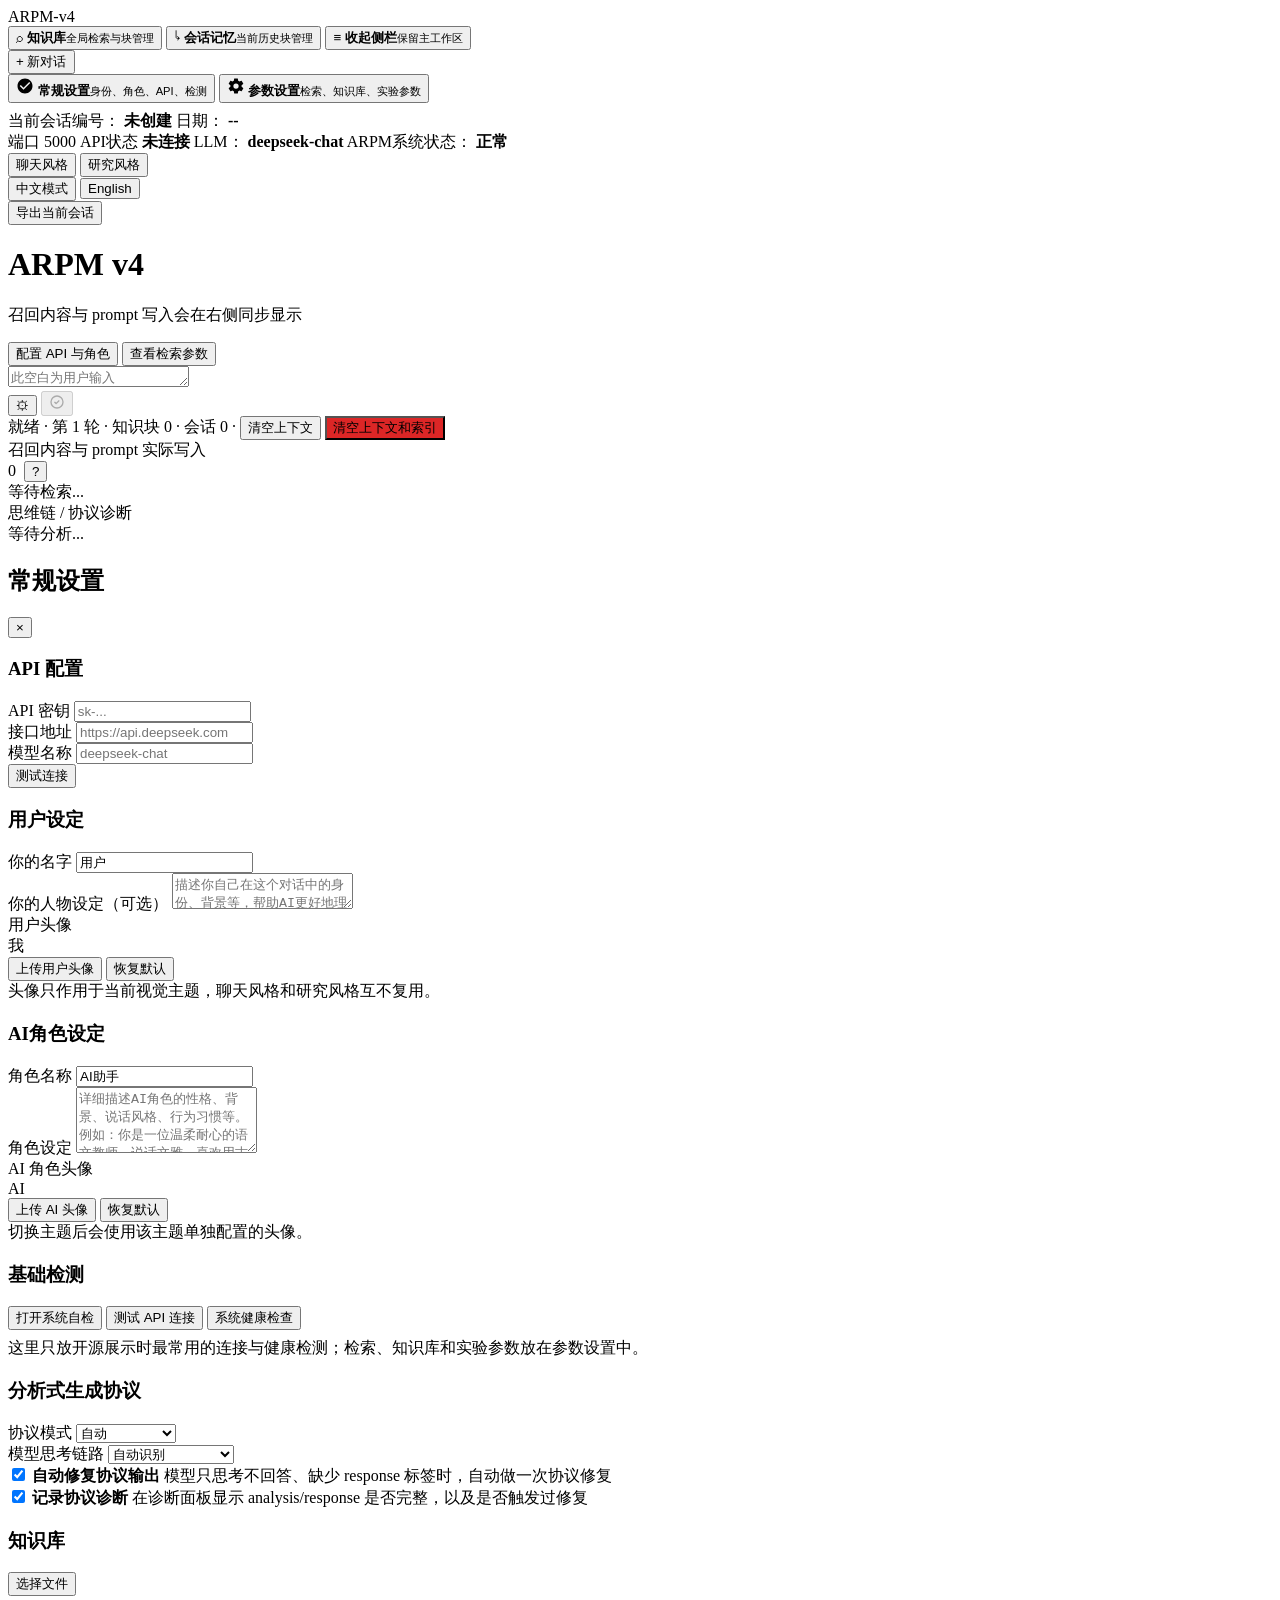
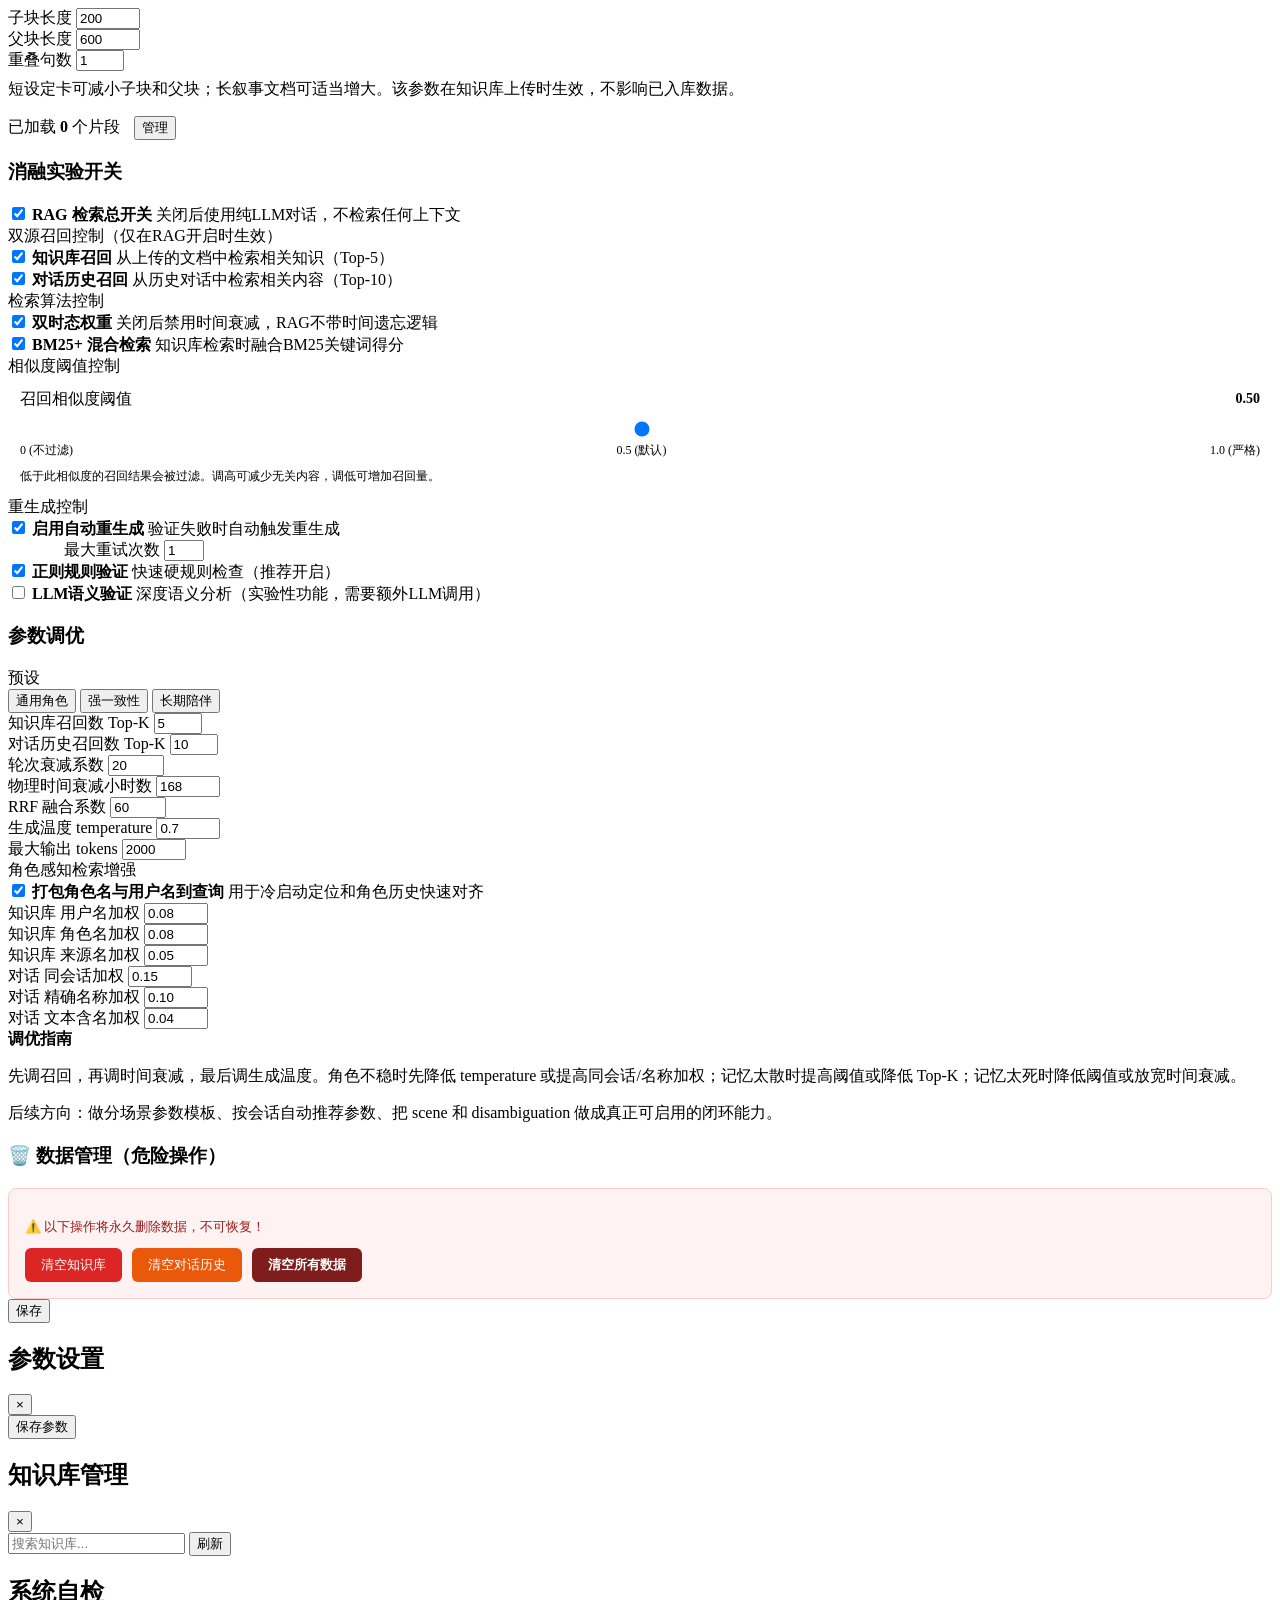
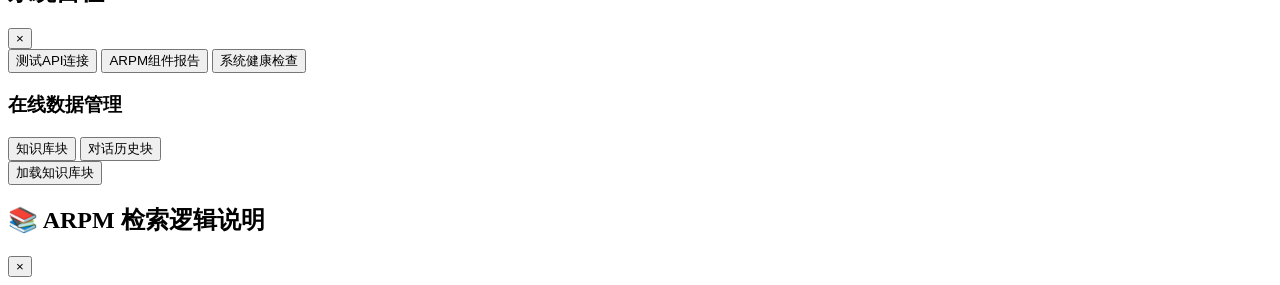
==== commit acd76aea: "Add files via upload" ====
--- a/backend/web/templates/index.html
+++ b/backend/web/templates/index.html
@@ -172,8 +172,18 @@
                     </div>
                     <div class="form-item">
                         <label id="label-user-persona">你的人物设定（可选）</label>
-                        <textarea id="cfg-user-persona" rows="2" placeholder="描述你自己在这个对话中的身份、背景等，帮助AI更好地理解你。例如：我是一名高中生，性格内向，喜欢科幻小说..."></textarea>
-                    </div>
+                        <textarea id="cfg-user-persona" rows="2" placeholder="描述你自己在这个对话中的身份、背景等，帮助AI更好地理解你。例如：我是一名高中生，性格内向，喜欢科幻小说..."></textarea>
+                    </div>
+                    <div class="form-item avatar-setting-row">
+                        <label id="label-user-avatar">用户头像</label>
+                        <div class="avatar-setting-controls">
+                            <div id="user-avatar-preview" class="avatar-preview" data-role="user">我</div>
+                            <input type="file" id="user-avatar-input" accept=".png,.jpg,.jpeg,.webp,image/png,image/jpeg,image/webp" style="display:none">
+                            <button type="button" id="upload-user-avatar" class="btn-secondary avatar-upload-button">上传用户头像</button>
+                            <button type="button" id="reset-user-avatar" class="btn-secondary avatar-reset-button">恢复默认</button>
+                        </div>
+                        <div class="form-hint">头像只作用于当前视觉主题，聊天风格和研究风格互不复用。</div>
+                    </div>
                 </div>
 
                 <div class="config-section">
@@ -184,7 +194,17 @@
                     </div>
                     <div class="form-item">
                         <label id="label-system-prompt">角色设定</label>
-                        <textarea id="cfg-system-prompt" rows="4" placeholder="详细描述AI角色的性格、背景、说话风格、行为习惯等。例如：你是一位温柔耐心的语文教师，说话文雅，喜欢用古诗词表达情感..."></textarea>
+                        <textarea id="cfg-system-prompt" rows="4" placeholder="详细描述AI角色的性格、背景、说话风格、行为习惯等。例如：你是一位温柔耐心的语文教师，说话文雅，喜欢用古诗词表达情感..."></textarea>
+                    </div>
+                    <div class="form-item avatar-setting-row">
+                        <label id="label-assistant-avatar">AI 角色头像</label>
+                        <div class="avatar-setting-controls">
+                            <div id="assistant-avatar-preview" class="avatar-preview" data-role="assistant">AI</div>
+                            <input type="file" id="assistant-avatar-input" accept=".png,.jpg,.jpeg,.webp,image/png,image/jpeg,image/webp" style="display:none">
+                            <button type="button" id="upload-assistant-avatar" class="btn-secondary avatar-upload-button">上传 AI 头像</button>
+                            <button type="button" id="reset-assistant-avatar" class="btn-secondary avatar-reset-button">恢复默认</button>
+                        </div>
+                        <div class="form-hint">切换主题后会使用该主题单独配置的头像。</div>
                     </div>
                 </div>
 
